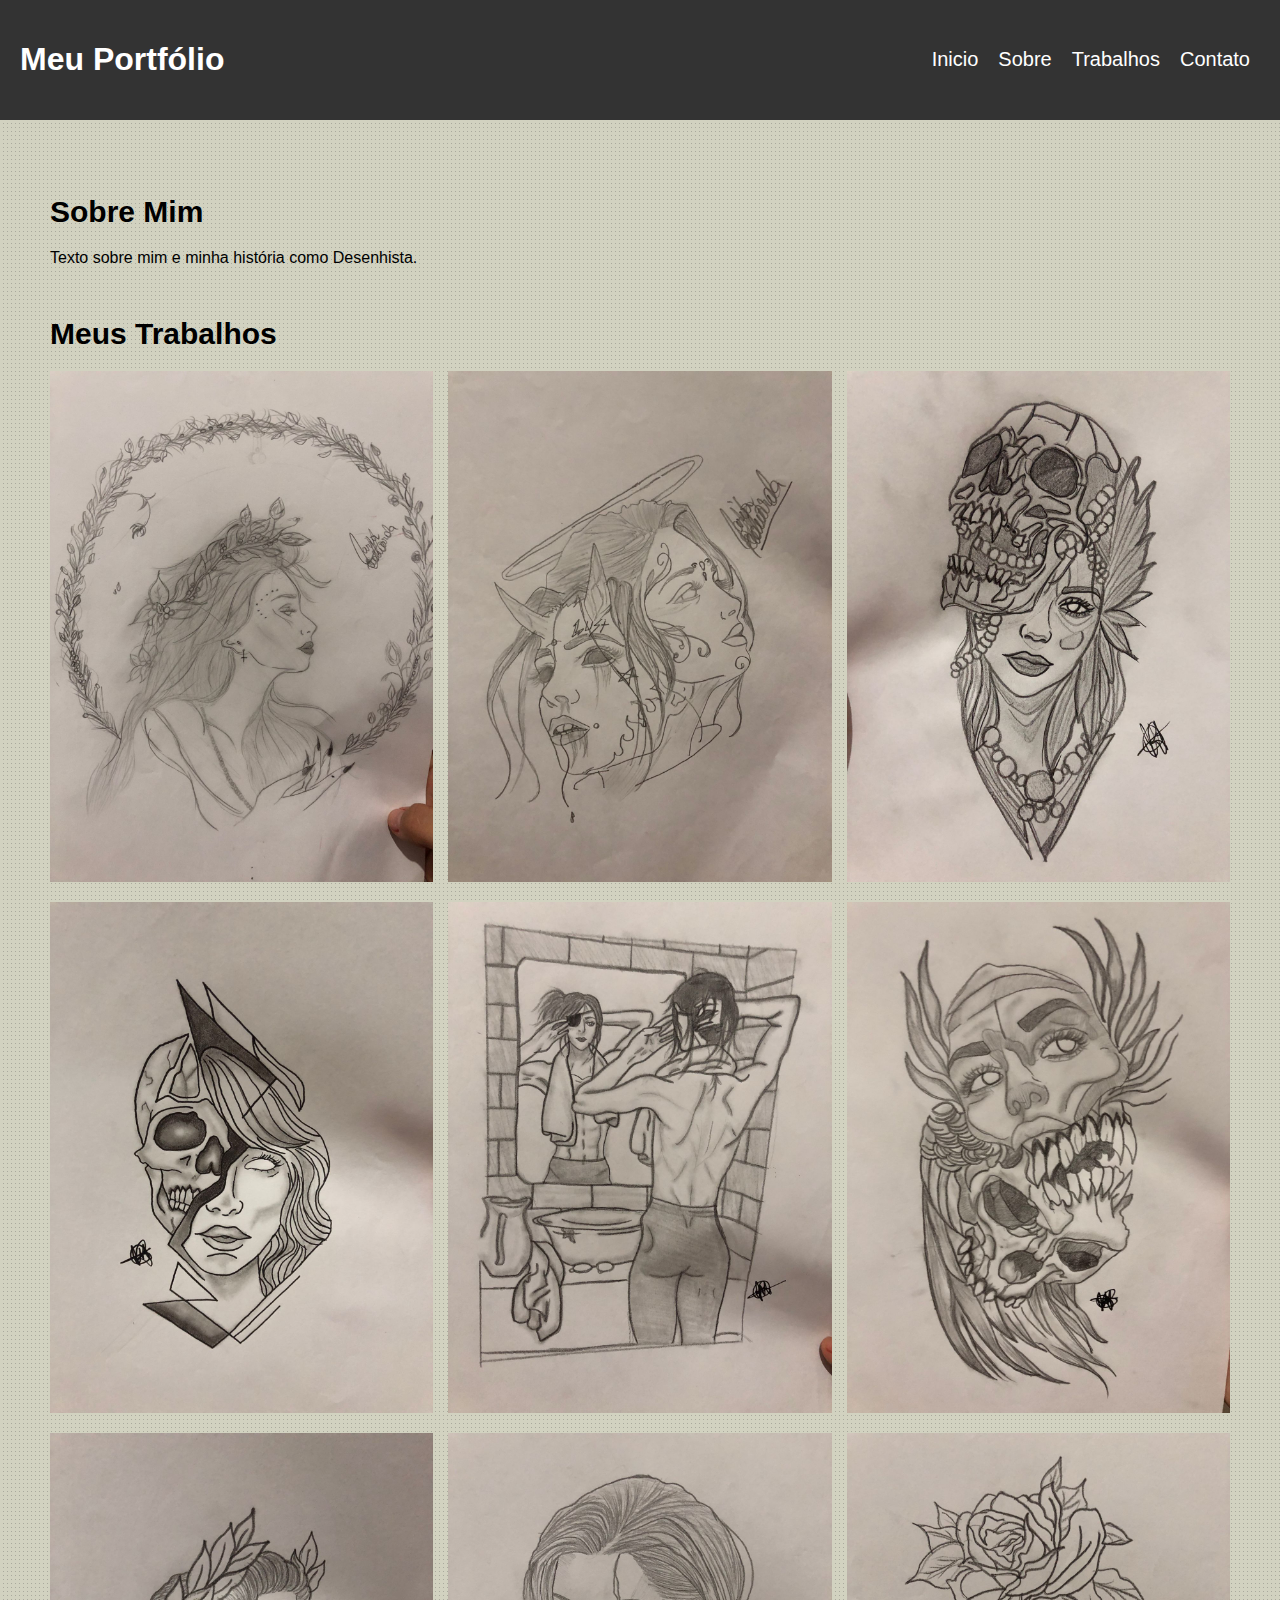
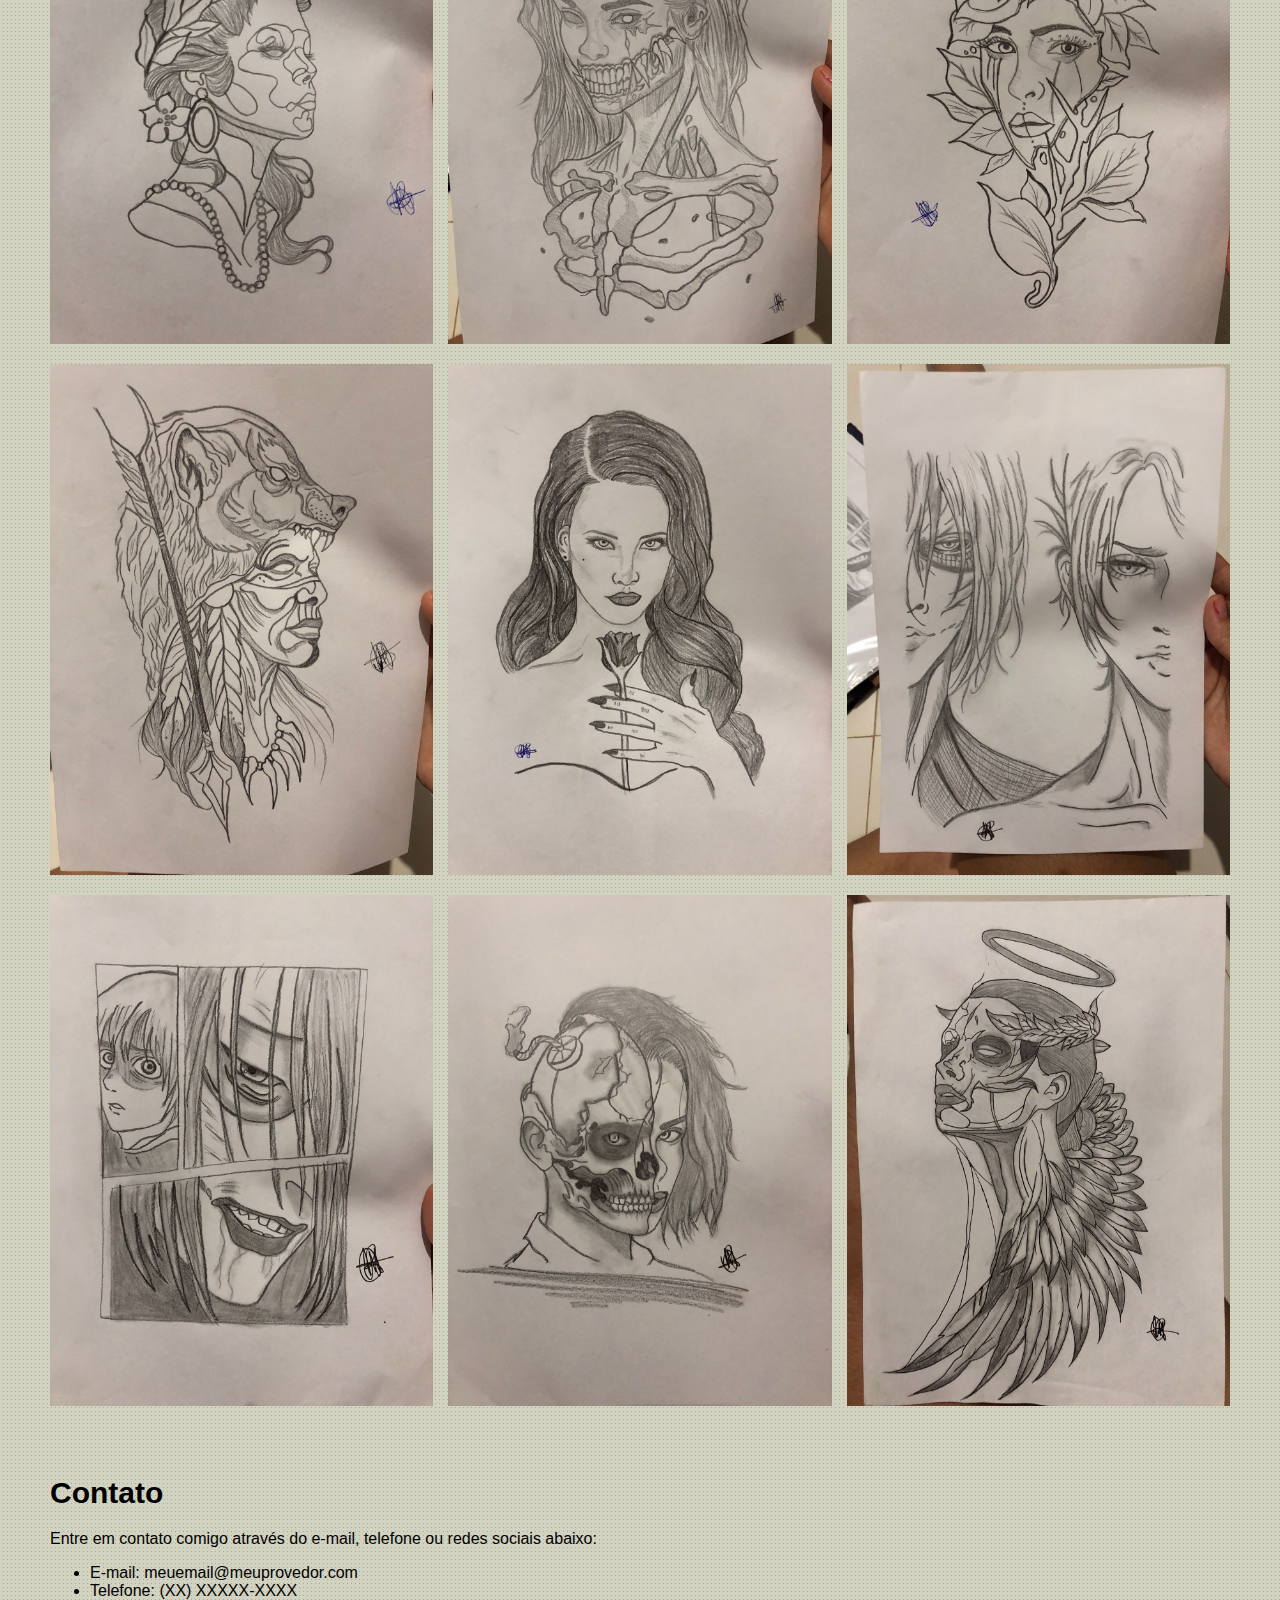
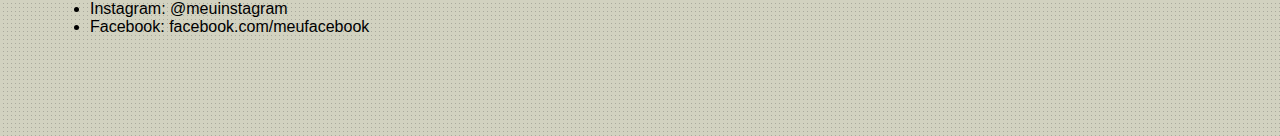
==== portifolio.html @ b5215f93 "teste" ====
<!DOCTYPE html>
<html>
  <head>
    <title>Meu Portfólio</title>
    <link rel="stylesheet" href="Style/StylePort.css">
  </head>
  <body>
    <header>
      <h1>Meu Portfólio</h1>
      <nav>
        <ul>
          <li><a href="index.html">Inicio</a></li>
          <li><a href="#sobre">Sobre</a></li>
          <li><a href="#trabalhos">Trabalhos</a></li>
          <li><a href="#contato">Contato</a></li>
        </ul>
      </nav>
    </header>
    <main>
      <section id="sobre">
        <h2>Sobre Mim</h2>
        <p>Texto sobre mim e minha história como Desenhista.</p>
      </section>
      <section id="trabalhos">
        <h2>Meus Trabalhos</h2>
        <div class="galeria">
          <img src="imagens/imagem1.jpeg" alt="Descrição da imagem 1">
          <img src="imagens/imagem2.jpeg" alt="Descrição da imagem 2">
          <img src="imagens/imagem3.jpeg" alt="Descrição da imagem 3">
          <img src="imagens/imagem4.jpeg" alt="Descrição da imagem 3">
          <img src="imagens/imagem5.jpeg" alt="Descrição da imagem 3">
          <img src="imagens/imagem6.jpeg" alt="Descrição da imagem 3">
          <img src="imagens/imagem7.jpeg" alt="Descrição da imagem 3">
          <img src="imagens/imagem8.jpeg" alt="Descrição da imagem 3">
          <img src="imagens/imagem9.jpeg" alt="Descrição da imagem 3">
          <img src="imagens/imagem10.jpeg" alt="Descrição da imagem 3">
          <img src="imagens/imagem11.jpeg" alt="Descrição da imagem 3">
          <img src="imagens/imagem12.jpeg" alt="Descrição da imagem 3">
          <img src="imagens/imagem13.jpeg" alt="Descrição da imagem 3">
          <img src="imagens/imagem14.jpeg" alt="Descrição da imagem 3">
          <img src="imagens/imagem15.jpeg" alt="Descrição da imagem 3">
        </div>
      </section>
      <section id="contato">
        <h2>Contato</h2>
        <p>Entre em contato comigo através do e-mail, telefone ou redes sociais abaixo:</p>
        <ul>
          <li>E-mail: meuemail@meuprovedor.com</li>
          <li>Telefone: (XX) XXXXX-XXXX</li>
          <li>Instagram: @meuinstagram</li>
          <li>Facebook: facebook.com/meufacebook</li>
        </ul>
      </section>
    </main>
  </body>
</html>
---- Style/StylePort.css ----
body {
  margin: 0;
  font-family: Arial, sans-serif;
  background-image: url(../imagens/fundo.png)
}

header {
 
  display: flex;
  justify-content: space-between;
  align-items: center;
  background-color: #333;
  color: #fff;
  padding: 20px;
}

nav ul {
  display: flex;
  list-style-type: none;
}

nav li {
  margin: 0 10px;
}

nav a {
  color: #fff;
  text-decoration: none;
  font-size: 20px;
}

main {
  padding: 50px;
}

section {
  margin-bottom: 50px;
}

section h2 {
  font-size: 30px;
  margin-bottom: 20px;
}

.galeria {
  display: flex;
  flex-wrap: wrap;
  justify-content: space-between;
}

.galeria img {
  width: calc(33.33% - 10px);
  margin-bottom: 20px;
}

@media screen and (max-width: 768px) {
  header {
    flex-direction: column;
    align-items: flex-start;
  }

  nav ul {
    flex-direction: column;
    margin-top: 20px;
  }

  nav li {
    margin: 10px 0;
  }

  .galeria img {
    width: calc(50%) }
  }
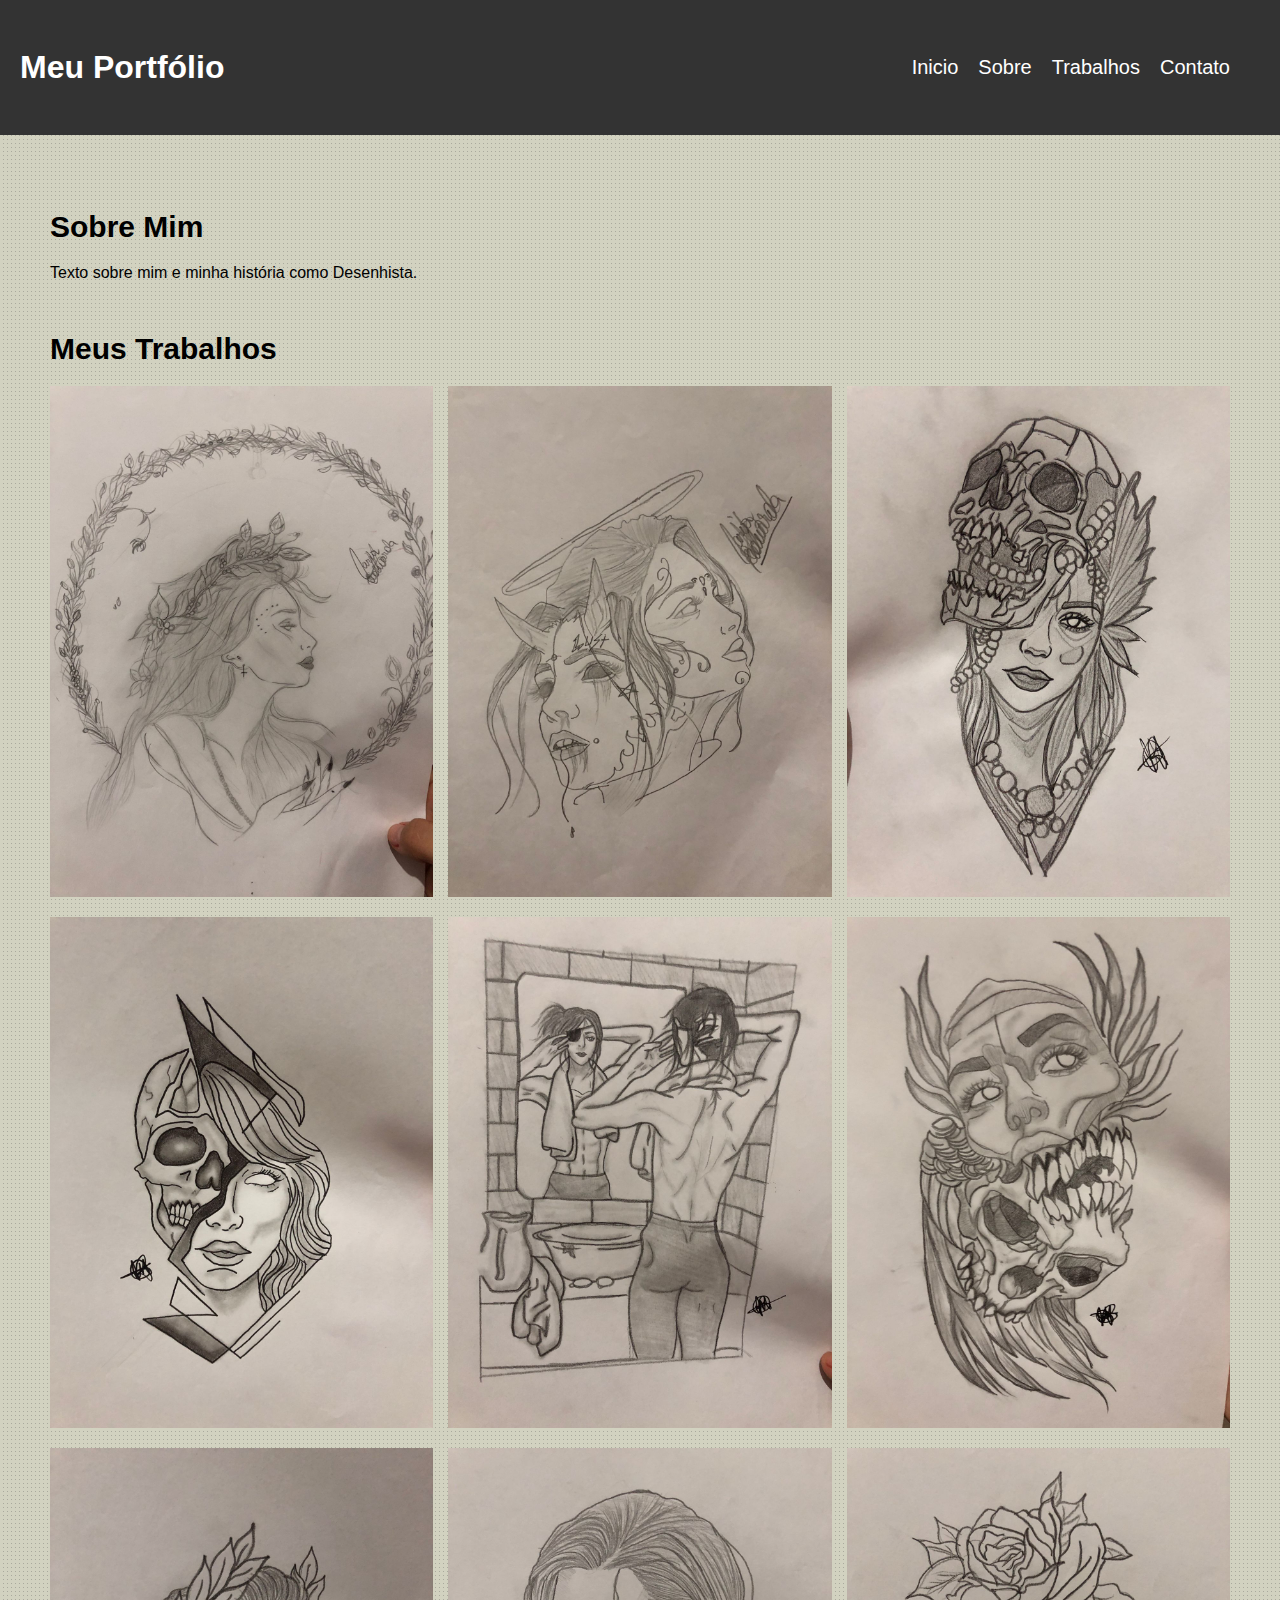
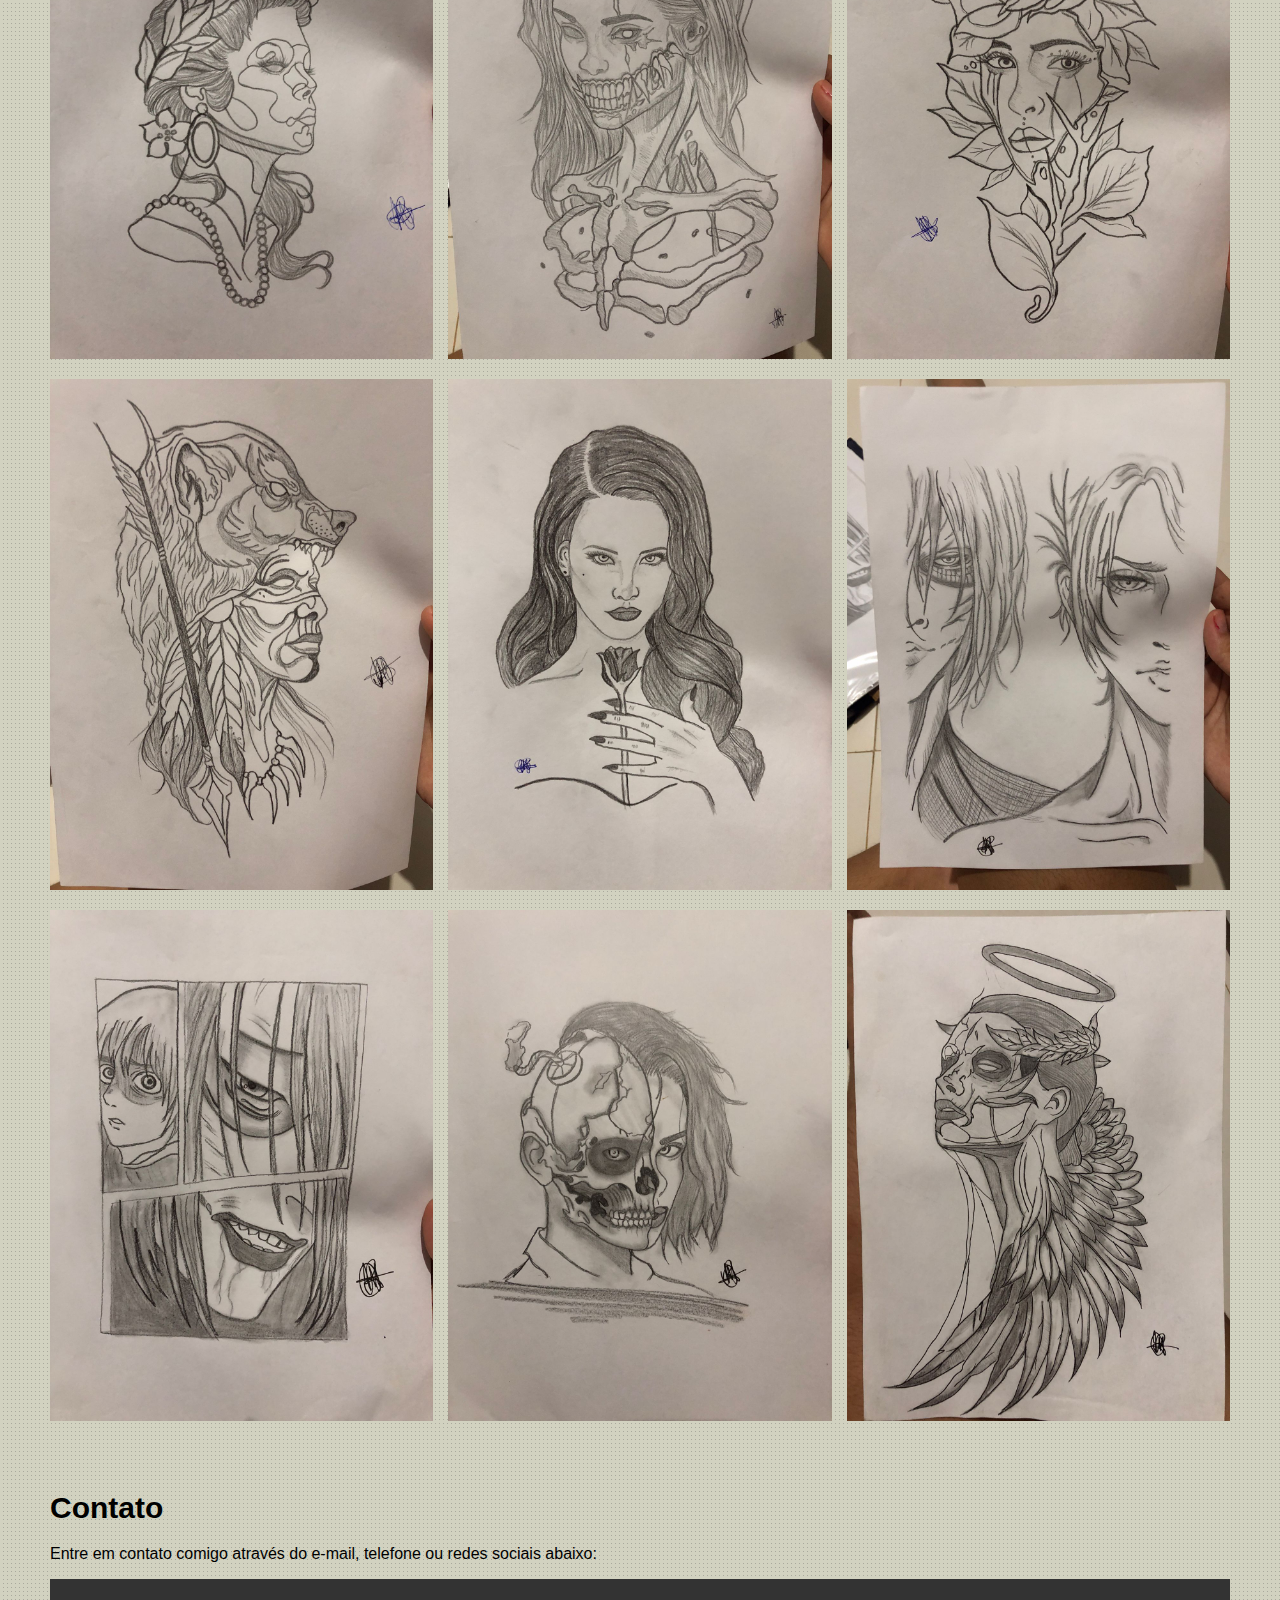
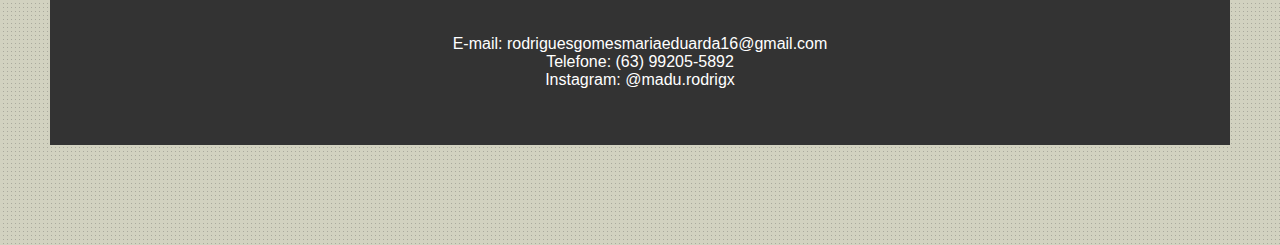
==== commit f321d125: "OK" ====
--- a/portifolio.html
+++ b/portifolio.html
@@ -44,12 +44,13 @@
       <section id="contato">
         <h2>Contato</h2>
         <p>Entre em contato comigo através do e-mail, telefone ou redes sociais abaixo:</p>
-        <ul>
-          <li>E-mail: meuemail@meuprovedor.com</li>
-          <li>Telefone: (XX) XXXXX-XXXX</li>
-          <li>Instagram: @meuinstagram</li>
-          <li>Facebook: facebook.com/meufacebook</li>
-        </ul>
+        <footer>
+      <ul>
+        <li>E-mail: rodriguesgomesmariaeduarda16@gmail.com</li>
+        <li>Telefone: (63) 99205-5892</li>
+        <li>Instagram: @madu.rodrigx</li>
+      </ul>
+      </footer>
       </section>
     </main>
   </body>
--- a/Style/StylePort.css
+++ b/Style/StylePort.css
@@ -17,6 +17,7 @@
 nav ul {
   display: flex;
   list-style-type: none;
+  
 }
 
 nav li {
@@ -53,6 +54,13 @@
   margin-bottom: 20px;
 }
 
+footer, ul{
+  list-style: none;
+  background-color: #333;
+  color: #fff;
+  text-align: center;
+  padding: 20px;
+}
 @media screen and (max-width: 768px) {
   header {
     flex-direction: column;
@@ -62,6 +70,7 @@
   nav ul {
     flex-direction: column;
     margin-top: 20px;
+    list-style-type: none;
   }
 
   nav li {
